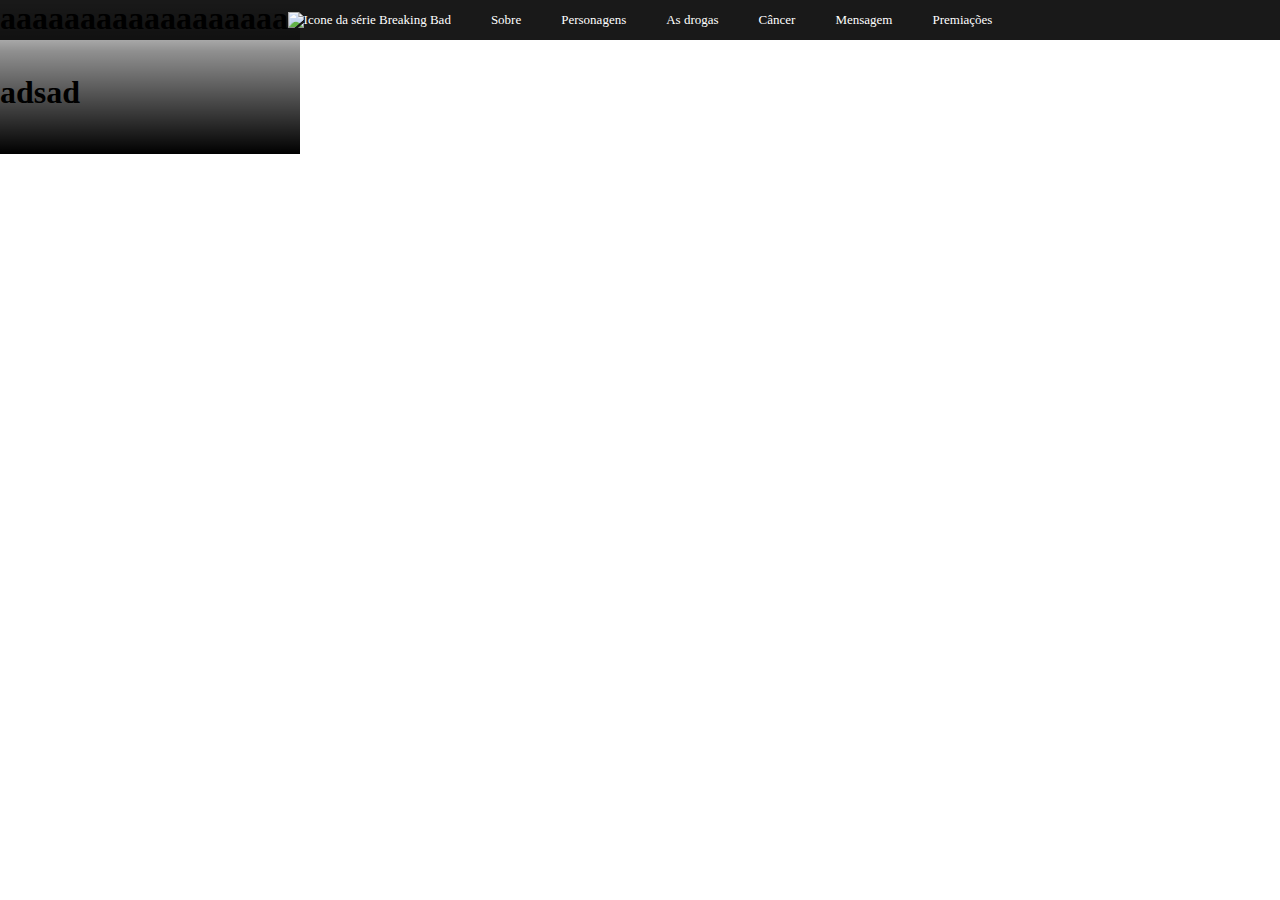
==== index.html @ a9284809 "Commit" ====
<!DOCTYPE html>
<html lang="pt_BR">

<head>
    <meta charset="UTF-8">
    <title>Breaking Bad</title>
    
    <link rel="stylesheet" href="/styles/normalize.css">
    <link rel="stylesheet" href="styles/style.css">
</head>

<body>

<!-- header -->
<iframe src="/header.html" frameborder="0" scrolling="no"></iframe>

<main>
    <div class="video-container">
        <video src="public/assets/walter-white-video.mp4" autoplay muted loop></video>
        <div class="fade-video"></div>
    </div>

    <h1>aaaaaaaaaaaaaaaaaa <br> <br> adsad</h1>
</main>

</body>

</html>
---- styles/style.css ----
@font-face {
    font-family: "San Francisco";
    font-weight: 400;
    src: url("https://applesocial.s3.amazonaws.com/assets/styles/fonts/sanfrancisco/sanfranciscodisplay-regular-webfont.woff");
}

/* root é a raiz, onde fica todas as informações principais, variaveis e etc */
:root { 
    --bg-primary: #000000;
    --text-light: #FFFFFF;
    --text-dark: #1D1D1F;
    --title-primary-color: #F5F5F7;
    --subtitle-color: #6E6E73;
    --action-color: #2997FF;
    --spirited-main-color: #DED2B9;
}

header {
    background-color: var(--bg-primary);
    color: var(--text-light);
    height: fit-content;
    opacity: 0.9;
    position: sticky;
    /* position sticky significa que o header vai sempre aparecer na pagina independente do scroll */
    top: 0;
    /* posicao onde vai ficar o header, no topo da pagina */
    z-index: 1;
    /* prioridade sobre outras coisas no site, o header sobrepõe tudo para sempre estar visível*/
    padding: 12px 0;
    font-family: "San Francisco";
}

header nav ul{
    margin: 0 auto;
    /* centraliza a nav no meio da tela*/
    width: fit-content;
    display: flex;
    align-items: center;
    gap: 1rem;
    /* espaço entre itens da lista */
    padding: 0 2rem;
}

header nav ul li{
    min-height: fit-content;
    height: fit-content;
    padding: 0 0.75rem;
    font-size: small;
    cursor: pointer;
    list-style: none;
}

.video-container {
    position: absolute;
    display: inline-block;
    /* overflow: hidden; */
}

.fade-video::after {
    position: absolute;
    top: 0;
    left: 0;
    width: 100%;
    height: 99.9%;
    content: '';
    background: linear-gradient(360deg, rgba(0,0,0,1) 0%, rgba(0,0,0,0.43580759940695024) 67%, rgba(197,197,197,0) 100%);
}
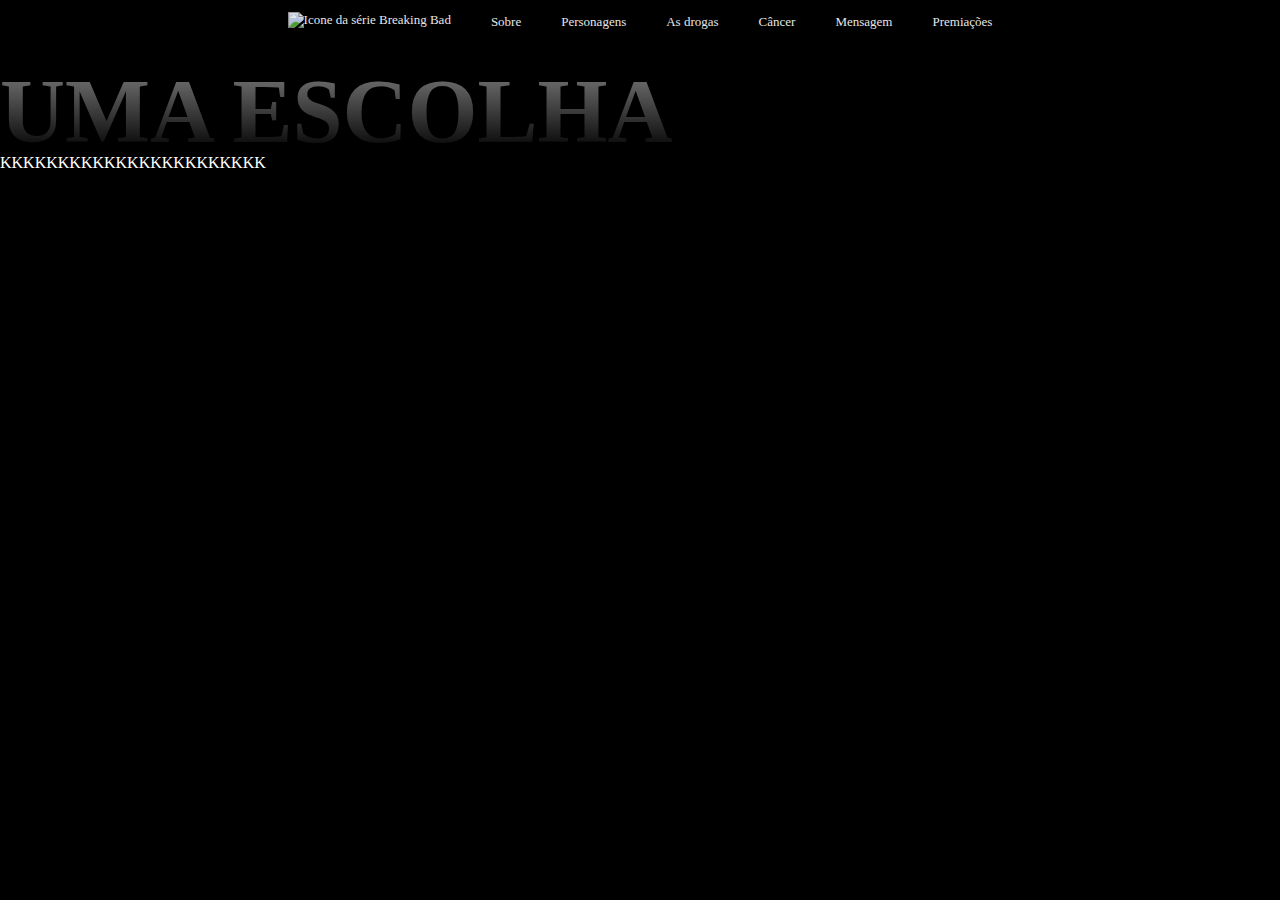
==== commit 5142b651: "commit" ====
--- a/index.html
+++ b/index.html
@@ -16,11 +16,14 @@
 
 <main>
     <div class="video-container">
+        <h1 class="uma-escolha" style="color: white;">UMA ESCOLHA</h1>
+        <h1 class="grandes-perigos" style="color: white;">GRANDES PERIGOS</h1>
         <video src="public/assets/walter-white-video.mp4" autoplay muted loop></video>
         <div class="fade-video"></div>
     </div>
 
-    <h1>aaaaaaaaaaaaaaaaaa <br> <br> adsad</h1>
+    <p style="color: white;">KKKKKKKKKKKKKKKKKKKKKKK</p>
+
 </main>
 
 </body>
--- a/styles/style.css
+++ b/styles/style.css
@@ -1,9 +1,3 @@
-@font-face {
-    font-family: "San Francisco";
-    font-weight: 400;
-    src: url("https://applesocial.s3.amazonaws.com/assets/styles/fonts/sanfrancisco/sanfranciscodisplay-regular-webfont.woff");
-}
-
 /* root é a raiz, onde fica todas as informações principais, variaveis e etc */
 :root { 
     --bg-primary: #000000;
@@ -24,10 +18,9 @@
     /* position sticky significa que o header vai sempre aparecer na pagina independente do scroll */
     top: 0;
     /* posicao onde vai ficar o header, no topo da pagina */
-    z-index: 1;
+    z-index: 999;   
     /* prioridade sobre outras coisas no site, o header sobrepõe tudo para sempre estar visível*/
     padding: 12px 0;
-    font-family: "San Francisco";
 }
 
 header nav ul{
@@ -51,9 +44,8 @@
 }
 
 .video-container {
-    position: absolute;
-    display: inline-block;
-    /* overflow: hidden; */
+    position: relative;
+    overflow: hidden;
 }
 
 .fade-video::after {
@@ -64,4 +56,20 @@
     height: 99.9%;
     content: '';
     background: linear-gradient(360deg, rgba(0,0,0,1) 0%, rgba(0,0,0,0.43580759940695024) 67%, rgba(197,197,197,0) 100%);
+}
+
+.uma-escolha, .grandes-perigos{
+    color: white;
+    font-size: 90px;
+    position: absolute;
+}
+
+.uma-escolha{
+    padding-top: 60px;
+}
+
+.grandes-perigos{
+    padding-top: 590px;
+    width: 100%;
+    text-align: right;
 }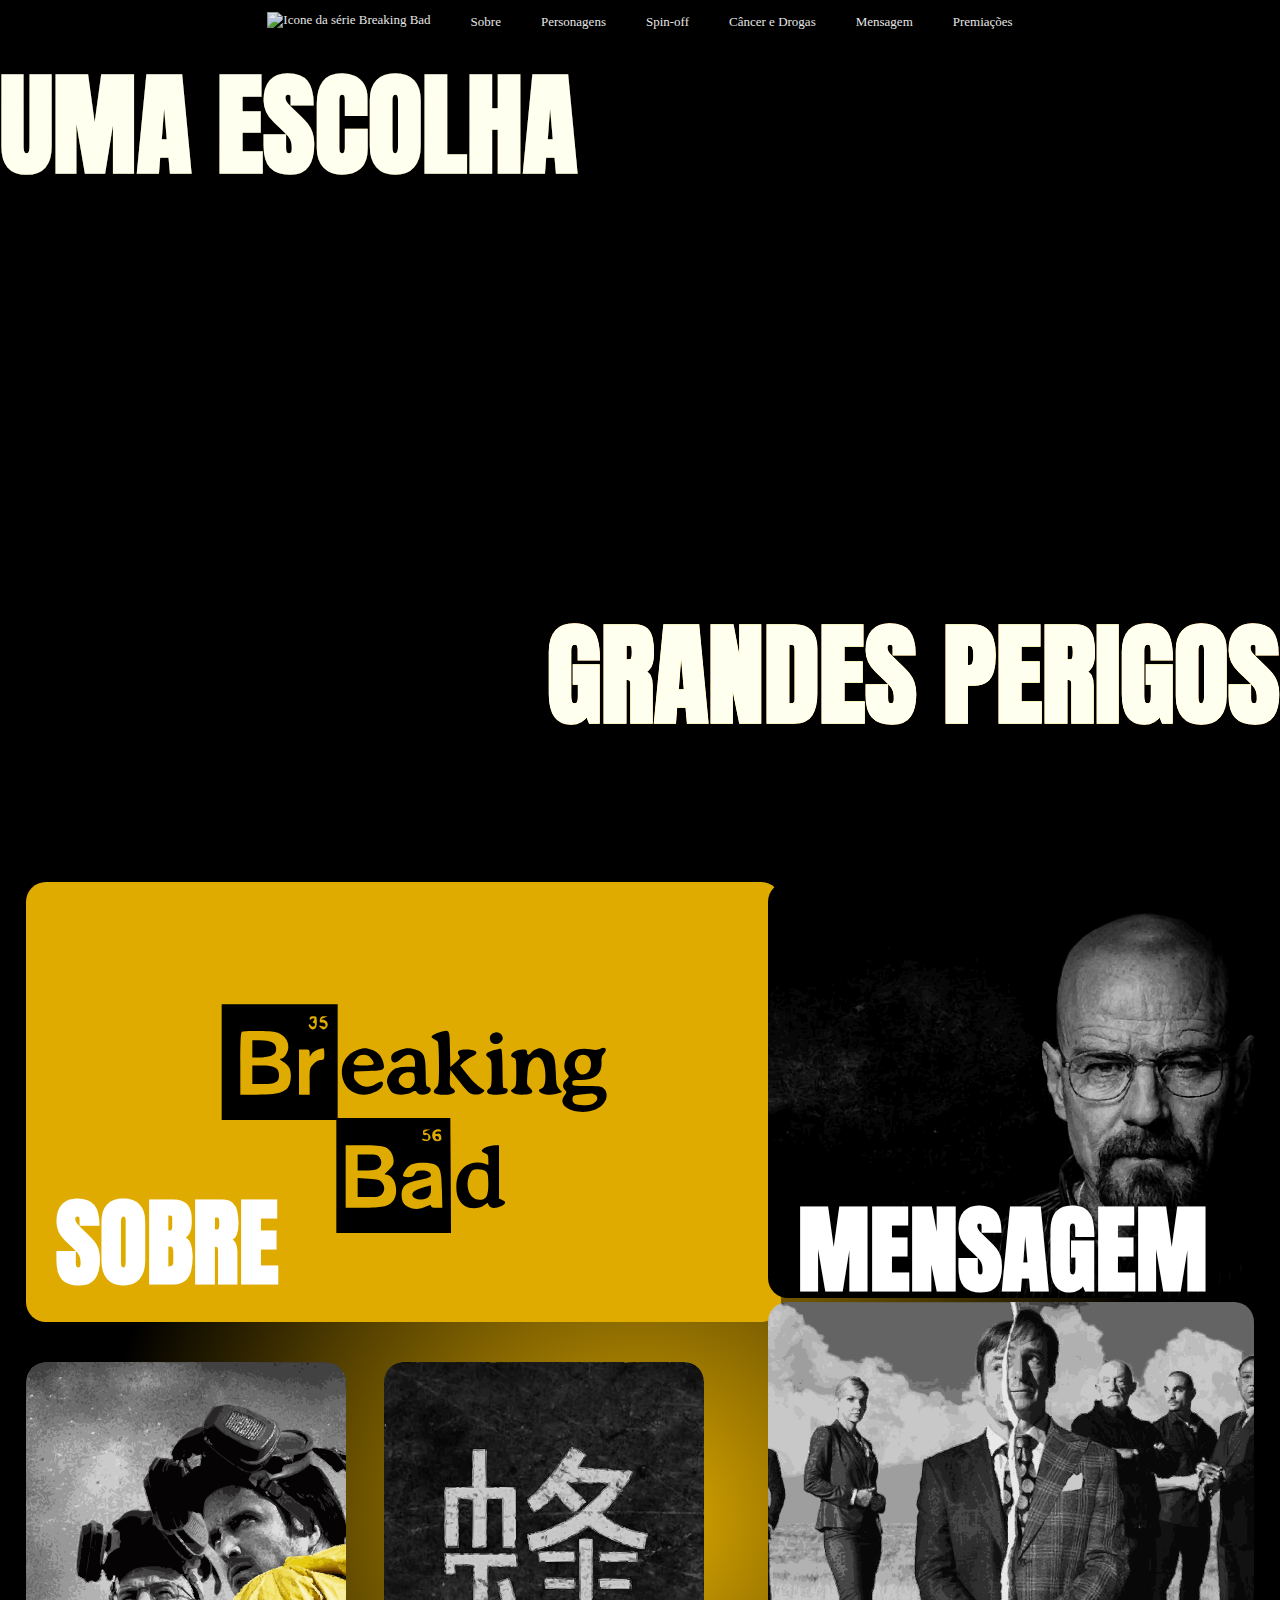
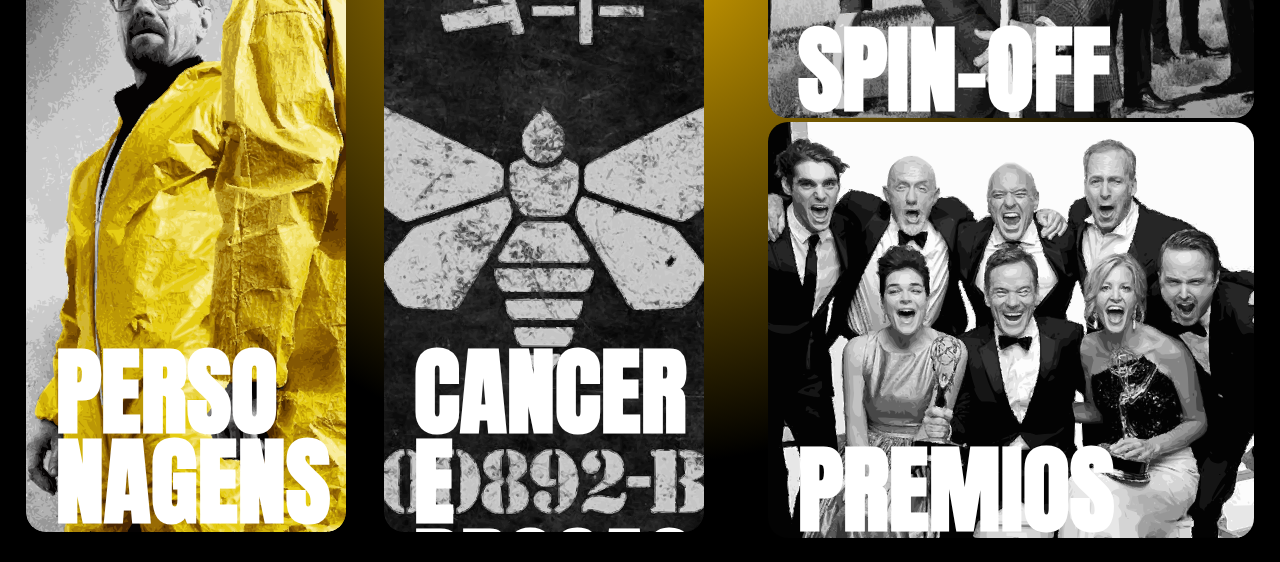
==== commit 628a6b78: "Update main page" ====
--- a/index.html
+++ b/index.html
@@ -1,30 +1,85 @@
 <!DOCTYPE html>
-<html lang="pt_BR">
+<html lang="pt-BR">
 
 <head>
     <meta charset="UTF-8">
     <title>Breaking Bad</title>
-    
+
     <link rel="stylesheet" href="/styles/normalize.css">
     <link rel="stylesheet" href="styles/style.css">
+    <link rel="shortcut icon" href="public/assets/icon.ico">
 </head>
 
 <body>
 
-<!-- header -->
-<iframe src="/header.html" frameborder="0" scrolling="no"></iframe>
+    <!-- header -->
+    <iframe src="/header.html" frameborder="0" scrolling="no"></iframe>
 
-<main>
-    <div class="video-container">
-        <h1 class="uma-escolha" style="color: white;">UMA ESCOLHA</h1>
-        <h1 class="grandes-perigos" style="color: white;">GRANDES PERIGOS</h1>
-        <video src="public/assets/walter-white-video.mp4" autoplay muted loop></video>
-        <div class="fade-video"></div>
-    </div>
+    <main>
+        <div class="video-container">
+            <h1 class="uma-escolha">UMA ESCOLHA</h1>
+            <h1 class="grandes-perigos">GRANDES PERIGOS</h1>
 
-    <p style="color: white;">KKKKKKKKKKKKKKKKKKKKKKK</p>
+            <video src="public/assets/walter-white-video.mp4" autoplay muted loop></video>
+            <div class="fade-video"></div>
 
-</main>
+        </div>
+
+        <section id="conteudos">
+
+            <article>
+                <div class="containers-pages" id="sobre">
+                    <a href="pages/sobre.html" target="_blank">
+                        <img src="/public/assets/sobre.svg" alt="Logo da série breaking bad">
+                        <h1 class="textos-a" id="texto-sobre" id="texto-sobre">SOBRE</h1>
+                    </a>
+                </div>
+
+                <div class="containers-pages" id="personagens">
+                    <a href="pages/sobre.html" target="_blank">
+                        <img src="/public/assets/personagens.svg" alt="Walter White e Jesse pinkman">
+                        <h1 class="textos-a" id="texto-personagens">PERSO<br>NAGENS</h1>
+                    </a>
+
+                </div>
+                <div class="containers-pages" id="cancer-drogas">
+                    <a href="pages/sobre.html" target="_blank">
+                        <img src="/public/assets/metilamina.svg" alt="Icone da metilamina da série breaking bad">
+                        <h1 class="textos-a" id="texto-drogas">CÂNCER E DROGAS</h1>
+                    </a>
+
+                </div>
+            </article>
+
+            <aside>
+                <div class="containers-pages" id="mensagem">
+                    <a href="pages/sobre.html" target="_blank">
+                        <img src="/public/assets/mensagem-icon.svg" alt="Imagem do walter white">
+                        <h1 class="textos-a" id="texto-mensagem">MENSAGEM</h1>
+                    </a>
+                </div>
+
+                <div class="containers-pages" id="spin-off">
+                    <a href="pages/sobre.html" target="_blank">
+                        <img src="/public/assets/spin-off.svg" alt="Imagem do elenco de better call saul">
+                        <h1 class="textos-a">SPIN-OFF</h1>
+                    </a>
+
+                </div>
+
+                <div class="containers-pages" id="premios">
+                    <a href="pages/sobre.html" target="_blank">
+                        <img src="/public/assets/premios.svg" alt="Imagem do elenco da série segurando os prêmios">
+                        <h1 class="textos-a">PREMIOS</h1>
+                    </a>
+
+                </div>
+            </aside>
+
+
+        </section>
+
+    </main>
 
 </body>
 
--- a/styles/style.css
+++ b/styles/style.css
@@ -1,36 +1,28 @@
-/* root é a raiz, onde fica todas as informações principais, variaveis e etc */
-:root { 
-    --bg-primary: #000000;
-    --text-light: #FFFFFF;
-    --text-dark: #1D1D1F;
-    --title-primary-color: #F5F5F7;
-    --subtitle-color: #6E6E73;
-    --action-color: #2997FF;
-    --spirited-main-color: #DED2B9;
+@import url('https://fonts.googleapis.com/css2?family=Anton&family=League+Gothic&display=swap');
+
+.anton-regular {
+    font-family: "Anton", sans-serif;
+    font-weight: 400;
+    font-style: normal;
 }
 
 header {
-    background-color: var(--bg-primary);
-    color: var(--text-light);
+    background-color: black;
+    color: white;
     height: fit-content;
     opacity: 0.9;
     position: sticky;
-    /* position sticky significa que o header vai sempre aparecer na pagina independente do scroll */
     top: 0;
-    /* posicao onde vai ficar o header, no topo da pagina */
     z-index: 999;   
-    /* prioridade sobre outras coisas no site, o header sobrepõe tudo para sempre estar visível*/
     padding: 12px 0;
 }
 
 header nav ul{
     margin: 0 auto;
-    /* centraliza a nav no meio da tela*/
     width: fit-content;
     display: flex;
     align-items: center;
     gap: 1rem;
-    /* espaço entre itens da lista */
     padding: 0 2rem;
 }
 
@@ -43,9 +35,15 @@
     list-style: none;
 }
 
+video{
+    width: 100%;
+    height: 55rem;
+}
+
 .video-container {
     position: relative;
     overflow: hidden;
+    filter: sepia(100%);
 }
 
 .fade-video::after {
@@ -59,17 +57,171 @@
 }
 
 .uma-escolha, .grandes-perigos{
-    color: white;
-    font-size: 90px;
-    position: absolute;
+    color: rgb(255, 255, 255);
+    font-size: 7rem;
+    position: absolute;
+    font-family: "Anton", sans-serif;
+    z-index: 1;
 }
 
 .uma-escolha{
-    padding-top: 60px;
+    padding-top: 40px;
+    width: 100%;
+    text-align: left;
 }
 
 .grandes-perigos{
     padding-top: 590px;
     width: 100%;
     text-align: right;
+}
+
+/* section */
+
+.containers-pages{
+    display: inline-block;
+    position: absolute;
+    -webkit-transition: -webkit-transform .5s ease-out;
+    transition: transform .5s ease-out;
+}
+
+#sobre, #personagens, #cancer-drogas{
+    margin-left: 2%;
+    width: 60%;
+    overflow: hidden;
+    align-content: center;
+}
+
+.containers-pages:hover{
+    animation-timing-function: ease-out;
+    cursor: pointer;
+    -webkit-transform: scale(1.1);
+    transform: scale(1.1);
+    filter: grayscale(50%);
+    transition: 1s;
+    position: absolute;
+    z-index: 1;
+}
+
+#cancer-drogas:hover{
+    filter: grayscale(100%);
+}
+
+.textos-a{
+    color: white;
+    font-size: 6rem;
+    position: absolute;
+    font-family: "Anton", sans-serif;
+    z-index: 1;
+    left: 30px;
+    top: 295px;
+}
+
+#texto-sobre{
+    top: 18rem;
+}
+
+#sobre{ 
+    max-width: 60%;
+}
+
+#sobre img{
+    background-color: rgb(224,171,0);
+    border-radius: 20px;
+    padding: 10% 20% 10% 20%;
+}
+
+#personagens, #cancer-drogas{
+    margin-top: 480px;
+    border-radius: 20px;
+    width: 25%;
+}
+
+#texto-personagens, #texto-drogas{
+    overflow-y: hidden;
+    line-height: 90px;
+    top: 585px;
+}
+
+#personagens img, #cancer-drogas img{
+    border-radius: 20px;
+    height: 770px;
+    width: 100%;
+    object-fit: cover;
+    object-position: center;
+    display: block;
+}
+
+#cancer-drogas{
+    filter: grayscale(100%);
+    margin-left: 30%;
+}
+
+/* aside */
+
+#mensagem, #spin-off, #premios{
+    width: 40%;
+    height: 26rem;
+    overflow: hidden;
+    right: 0;
+    padding-right: 2%;
+}
+
+#mensagem img, #spin-off img, #premios img{
+    object-fit: cover;
+    object-position: center;
+    display: block;
+    width: 100%;
+    height: 100%;
+    border-radius: 20px;
+    filter: grayscale(100%);
+}
+
+#spin-off{
+    margin-top: 420px;
+}
+
+#premios{
+    filter: grayscale(100%);
+    margin-top: 840px;
+}
+
+#conteudos{
+    height: 80rem;
+    background: radial-gradient(circle, rgba(224,171,0,1) 0%, rgba(0,0,0,1) 60%);
+}
+
+@media (max-width: 768px) {
+    .uma-escolha, .grandes-perigos, .textos-a {
+        font-size: 2rem;
+    }
+
+    header nav ul {
+        flex-direction: column;
+        gap: 0.5rem;
+    }
+
+    #sobre, #personagens, #cancer-drogas, #mensagem, #spin-off, #premios {
+        margin: 1% 0;
+        width: 30%;
+        max-width: 30%;
+    }
+
+    .video-container video {
+        height: auto;
+    }
+}
+
+@media (max-width: 480px) {
+    .uma-escolha, .grandes-perigos {
+        font-size: 1.5rem;
+    }
+
+    header nav ul {
+        padding: 0 1rem;
+    }
+
+    .video-container video {
+        height: auto;
+    }
 }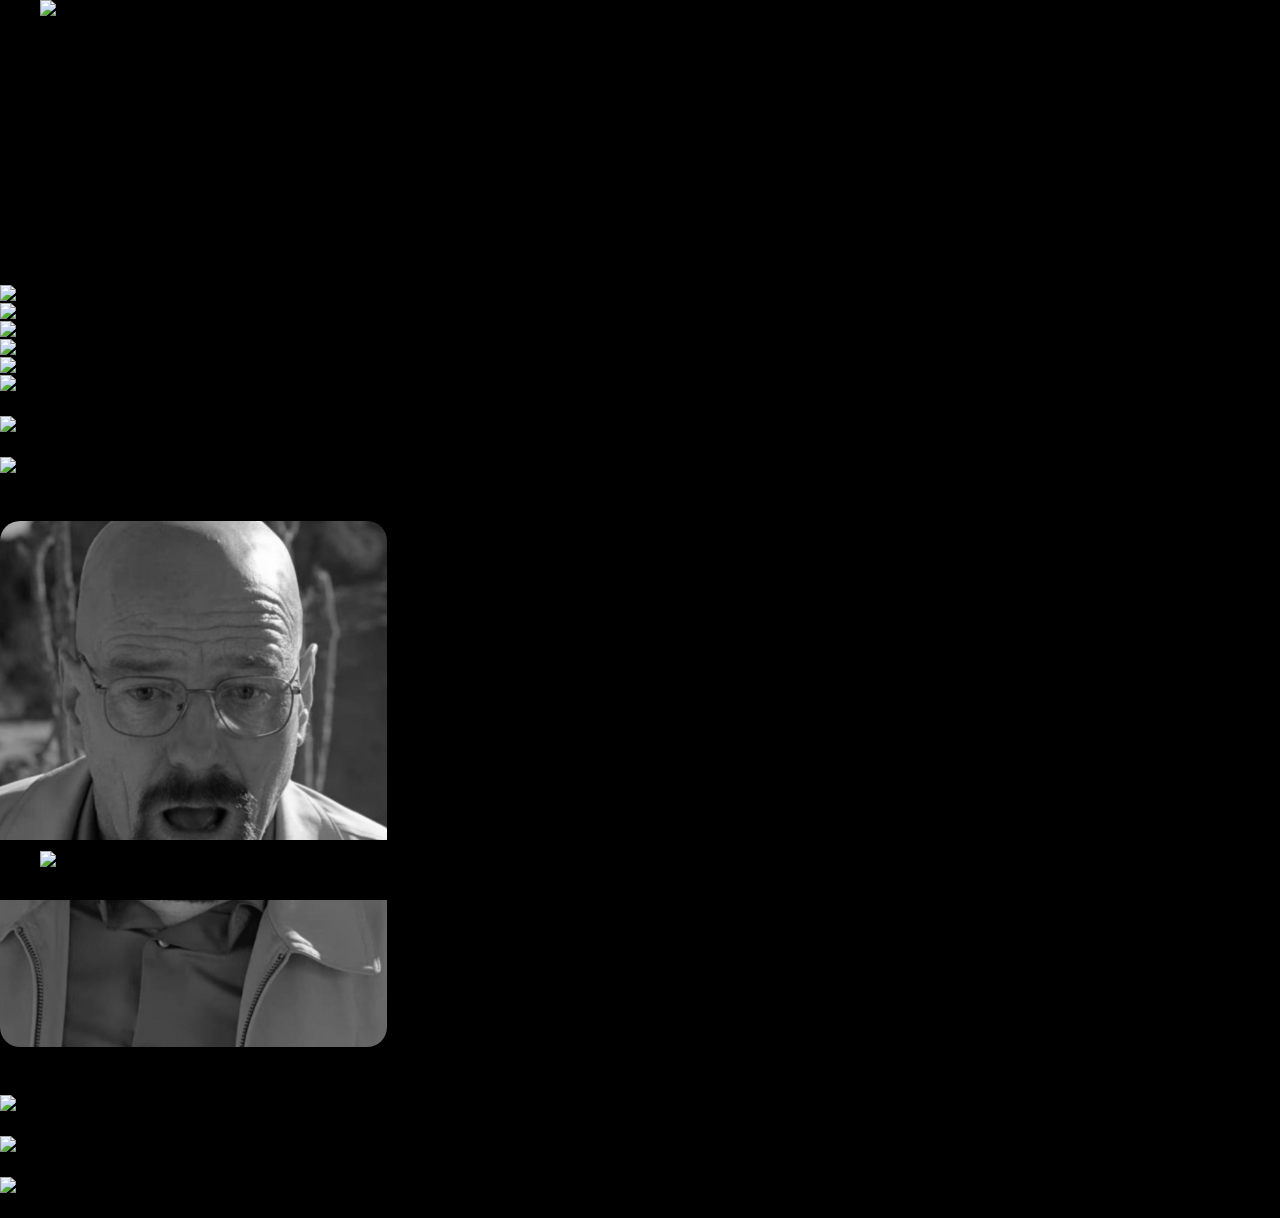
==== commit e998b2c9: "Co-authored-by: Nicolas Hresko Mazurek <nicolashresko@users.noreply.github.com>" ====
--- a/index.html
+++ b/index.html
@@ -6,46 +6,99 @@
     <title>Breaking Bad</title>
 
     <link rel="stylesheet" href="/styles/normalize.css">
-    <link rel="stylesheet" href="styles/style.css">
+    <link rel="stylesheet" href="styles/style-index.css">
     <link rel="shortcut icon" href="public/assets/icon.ico">
 </head>
 
 <body>
 
     <!-- header -->
-    <iframe src="/header.html" frameborder="0" scrolling="no"></iframe>
+    <iframe src="/header.html" frameborder="0" scrolling="no" id="header"></iframe>
+
 
     <main>
-        <div class="video-container">
-            <h1 class="uma-escolha">UMA ESCOLHA</h1>
-            <h1 class="grandes-perigos">GRANDES PERIGOS</h1>
+        <div id="video-container">
+            <h1 id="uma-escolha" class="texto-video">UMA ESCOLHA</h1>
 
-            <video src="public/assets/walter-white-video.mp4" autoplay muted loop></video>
+            <img src="/public/assets/logo bw.svg" alt="logo do breaking bad" id="logobw">
+
+            <h3 id="fan-page" class="texto-video">Fan Page</h3>
+
+            <h1 id="grandes-perigos" class="texto-video">GRANDES PERIGOS</h1>
+
+            <video src="public/assets/video/walter-white-video.mp4" autoplay muted loop></video>
             <div class="fade-video"></div>
 
         </div>
 
+        <section id="frases-section">
+            <div id="resumao">
+                <h1 id="titulo-bb" class="textos-resumo">Breaking Bad</h1>
+                <p id="resumo-bb" class="textos-resumo">Um professor de química do ensino médio com câncer <br> de pulmão se
+                    junta a um ex-aluno e garante o futuro de sua <br> família produzindo e vendendo metanfetamina.
+                </p>
+            </div>
+        </section>
+
+        <section id="carrossel-section">
+            <div id="carrossel">
+                <div class="item" style="--delay: 2s">
+                    <img src="./public/assets/carrossel-index/Walter 1.svg" alt="walter white">
+                    </img>
+                </div>
+
+                <div class="item" style="--delay: 4s">
+                    <img src="./public/assets/carrossel-index/Saul 1.svg" alt="saul goodman">
+                    </img>
+                </div>
+
+                <div class="item" style="--delay: 6s">
+                    <img src="./public/assets/carrossel-index/Jesse.svg" alt="jesse pinkman">
+                    </img>
+                </div>
+
+                <div class="item" style="--delay: 8s">
+                    <img src="./public/assets/carrossel-index/Saul 2.svg" alt="saul goodman">
+                    </img>
+                </div>
+
+                <div class="item" style="--delay: 10s">
+                    <img src="./public/assets/carrossel-index/Walter 2.svg" alt="walter white">
+                    </img>
+                </div>
+
+                <div class="item" style="--delay: 12s">
+                    <img src="./public/assets/carrossel-index/Gustavo fring.svg" alt="gustavo fring">
+                    </img>
+                </div>
+
+            </div>
+
+        </section>
+
+
         <section id="conteudos">
+            <h1 id="saiba-mais">SAIBA MAIS DA SÉRIE</h1>
 
             <article>
                 <div class="containers-pages" id="sobre">
                     <a href="pages/sobre.html" target="_blank">
-                        <img src="/public/assets/sobre.svg" alt="Logo da série breaking bad">
+                        <img src="/public/assets/retangulos-index/sobre.svg" alt="Logo da série breaking bad">
                         <h1 class="textos-a" id="texto-sobre" id="texto-sobre">SOBRE</h1>
                     </a>
                 </div>
 
                 <div class="containers-pages" id="personagens">
-                    <a href="pages/sobre.html" target="_blank">
-                        <img src="/public/assets/personagens.svg" alt="Walter White e Jesse pinkman">
+                        <a href="pages/personagens.html" target="_blank">
+                        <img src="/public/assets/retangulos-index/personagens.svg" alt="Walter White e Jesse pinkman">
                         <h1 class="textos-a" id="texto-personagens">PERSO<br>NAGENS</h1>
                     </a>
 
                 </div>
                 <div class="containers-pages" id="cancer-drogas">
                     <a href="pages/sobre.html" target="_blank">
-                        <img src="/public/assets/metilamina.svg" alt="Icone da metilamina da série breaking bad">
-                        <h1 class="textos-a" id="texto-drogas">CÂNCER E DROGAS</h1>
+                        <img src="/public/assets/retangulos-index/metilamina.svg" alt="Icone da metilamina da série breaking bad">
+                        <h1 class="textos-a" id="texto-drogas">CURIO<br>SIDADES</h1>
                     </a>
 
                 </div>
@@ -53,34 +106,35 @@
 
             <aside>
                 <div class="containers-pages" id="mensagem">
-                    <a href="pages/sobre.html" target="_blank">
-                        <img src="/public/assets/mensagem-icon.svg" alt="Imagem do walter white">
+                    <a href="pages/mensagem.html" target="_blank">
+                        <img src="/public/assets/retangulos-index/mensagem-icon.svg" alt="Imagem do walter white">
                         <h1 class="textos-a" id="texto-mensagem">MENSAGEM</h1>
                     </a>
                 </div>
 
                 <div class="containers-pages" id="spin-off">
                     <a href="pages/sobre.html" target="_blank">
-                        <img src="/public/assets/spin-off.svg" alt="Imagem do elenco de better call saul">
+                        <img src="/public/assets/retangulos-index/spin-off.svg" alt="Imagem do elenco de better call saul">
                         <h1 class="textos-a">SPIN-OFF</h1>
                     </a>
 
                 </div>
 
                 <div class="containers-pages" id="premios">
-                    <a href="pages/sobre.html" target="_blank">
-                        <img src="/public/assets/premios.svg" alt="Imagem do elenco da série segurando os prêmios">
+                    <a href="pages/premios.html" target="_blank">
+                        <img src="/public/assets/retangulos-index/premios.svg" alt="Imagem do elenco da série segurando os prêmios">
                         <h1 class="textos-a">PREMIOS</h1>
                     </a>
 
                 </div>
             </aside>
 
-
         </section>
+    
 
     </main>
 
+    <iframe src="/footer.html" frameborder="0" scrolling="no" style="bottom: 0;" id="footer"></iframe>
 </body>
 
 </html>